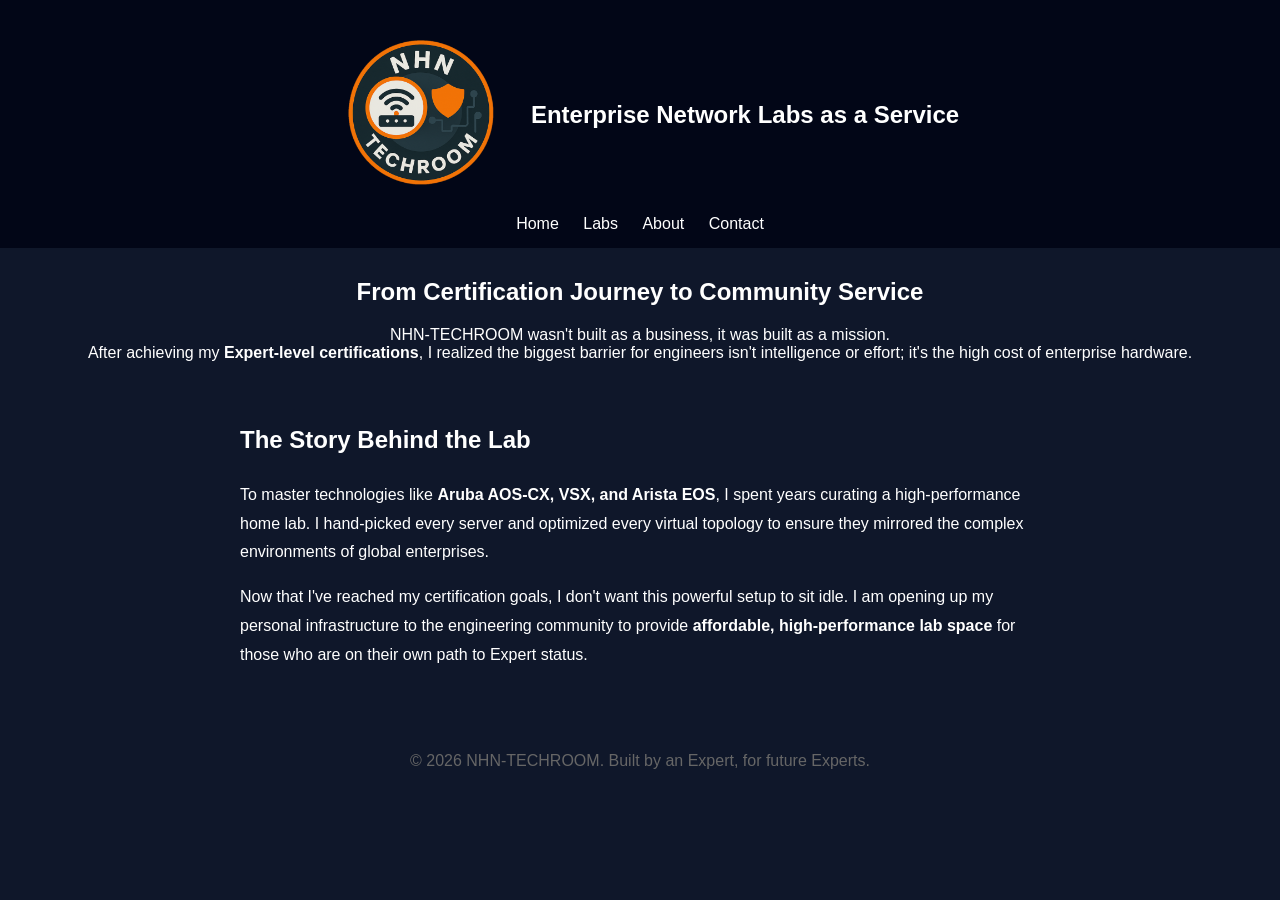
==== about.html @ ee811bfb "Update about.html" ====
<!DOCTYPE html>
<html>
<head>
    <title>About - NHN NETWORK LABS</title>
    <link rel="stylesheet" href="style.css">
</head>
<body>
    <header>
        <div style="display:flex; align-items:center; justify-content:center; gap:10px;">
            <img src="logo.png" alt="NHN Logo" width="200">
            <h2>Enterprise Network Labs as a Service</h2>
        </div>
        <nav>
            <a href="index.html">Home</a>
            <a href="labs.html">Labs</a>
            <a href="about.html">About</a>
            <a href="contact.html">Contact</a>
        </nav>
    </header>

    <section class="hero">
        <h1>From Certification Journey to Community Service</h1>
        <p>
            NHN-TECHROOM wasn't built as a business, it was built as a mission. <br>
            After achieving my <strong>Expert-level certifications</strong>, I realized the biggest barrier for engineers 
            isn't intelligence or effort; it's the high cost of enterprise hardware.
        </p>
    </section>

    <section class="section about-content">
        <div style="max-width: 800px; margin: auto; text-align: left; line-height: 1.8;">
            <h2>The Story Behind the Lab</h2>
            <p>
                To master technologies like <strong>Aruba AOS-CX, VSX, and Arista EOS</strong>, I spent years 
                curating a high-performance home lab. I hand-picked every server and optimized every 
                virtual topology to ensure they mirrored the complex environments of global enterprises.
            </p>
            <p>
                Now that I've reached my certification goals, I don't want this powerful setup to sit idle. 
                I am opening up my personal infrastructure to the engineering community to provide 
                <strong>affordable, high-performance lab space</strong> for those who are on their own 
                path to Expert status.
            </p>
          </div>
    </section>

    <footer style="text-align: center; padding: 40px; color: #666;">
        <p>&copy; 2026 NHN-TECHROOM. Built by an Expert, for future Experts.</p>
    </footer>
</body>
</html>
---- style.css ----
body {
  margin: 0;
  font-family: Arial;
  background: #0f172a;
  color: white;
}

header {
  background: #020617;
  padding: 15px;
  text-align: center;
}

nav a {
  margin: 0 10px;
  color: white;
  text-decoration: none;
}

.hero {
  text-align: center;
  padding: 10px 20px;
}

.section {
  padding: 10px 20px;
  text-align: center;
}

.cards {
  display: flex;
  flex-wrap: wrap;
  justify-content: center;
  gap: 20px;
}

.card {
  background: #1e293b;
  padding: 10px;
  width: 250px;
  border-radius: 10px;
}

.btn {
  background: #3b82f6;
  padding: 10px 15px;
  border-radius: 5px;
  color: white;
  text-decoration: none;
}
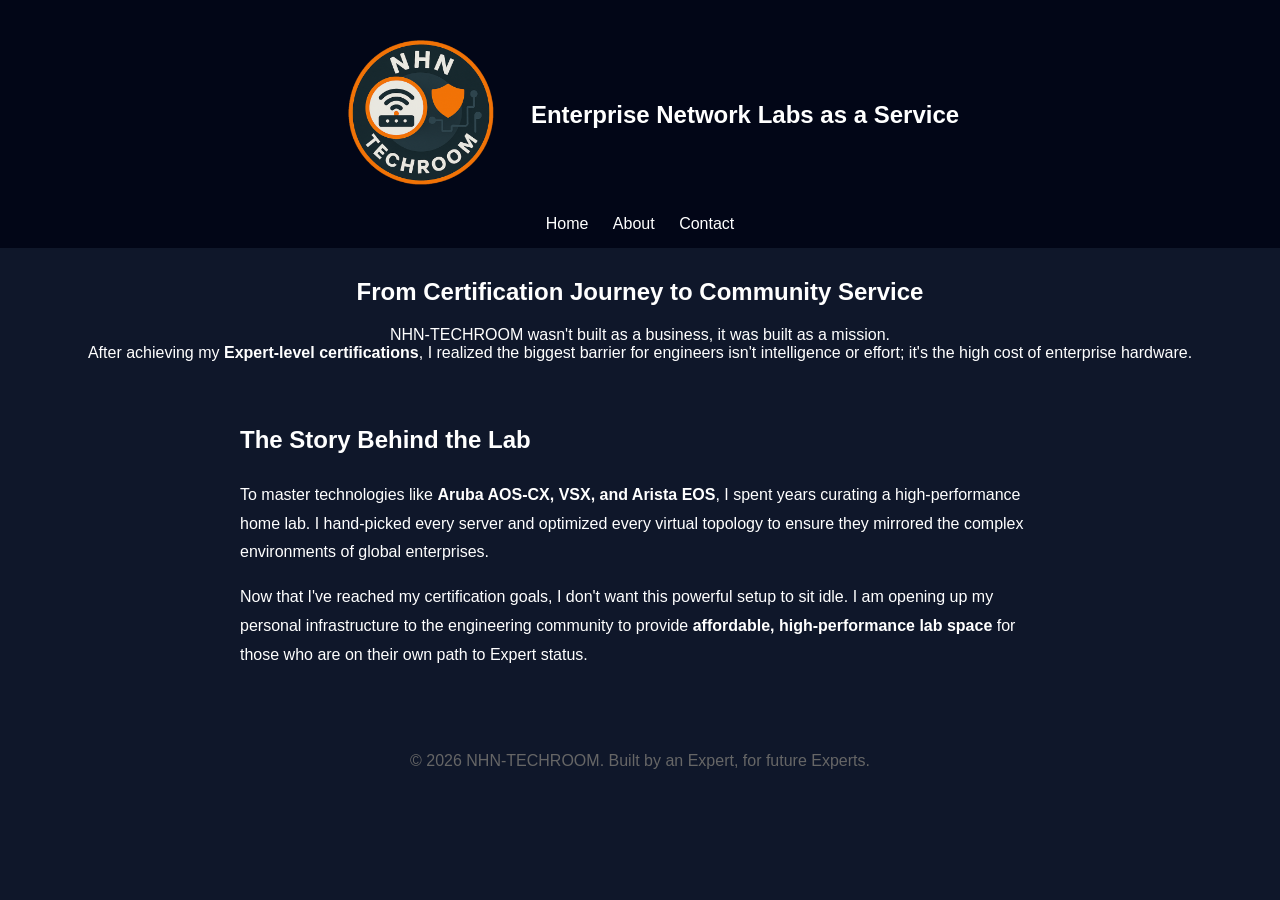
==== commit 0d2aba3e: "Update about.html" ====
--- a/about.html
+++ b/about.html
@@ -12,7 +12,6 @@
         </div>
         <nav>
             <a href="index.html">Home</a>
-            <a href="labs.html">Labs</a>
             <a href="about.html">About</a>
             <a href="contact.html">Contact</a>
         </nav>
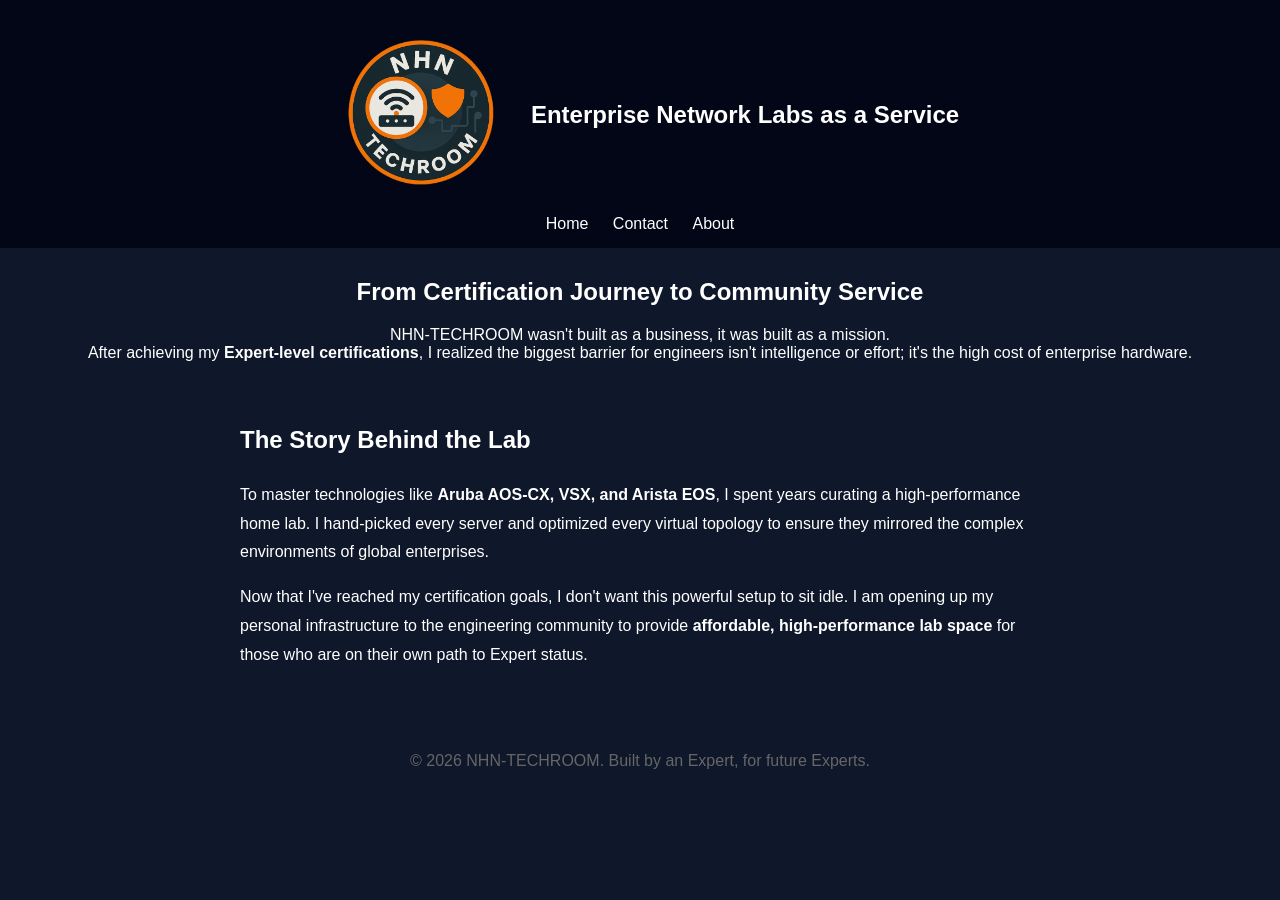
==== commit c9353393: "Update about.html" ====
--- a/about.html
+++ b/about.html
@@ -12,8 +12,8 @@
         </div>
         <nav>
             <a href="index.html">Home</a>
+            <a href="contact.html">Contact</a>
             <a href="about.html">About</a>
-            <a href="contact.html">Contact</a>
         </nav>
     </header>
 
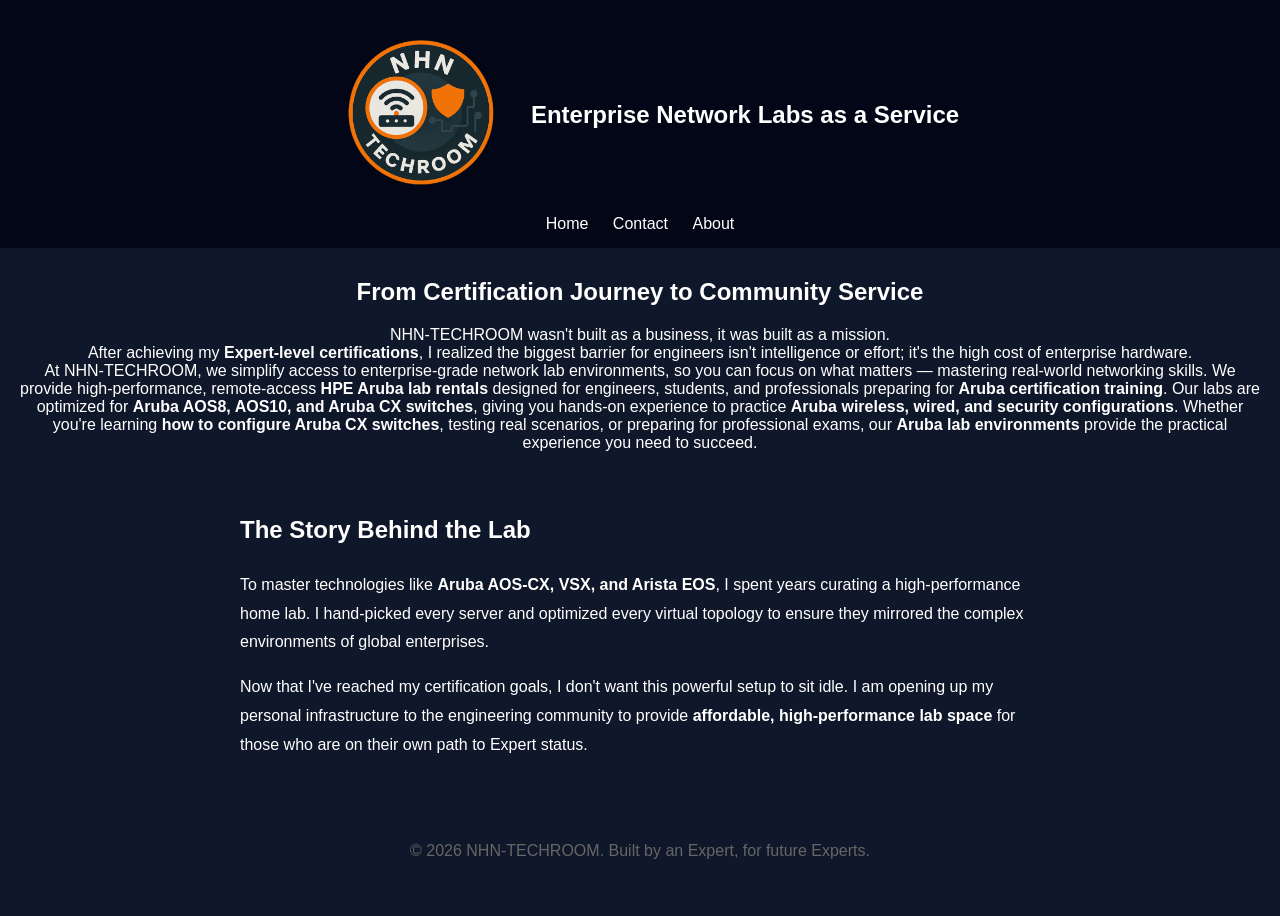
==== commit 35c06424: "Update about.html" ====
--- a/about.html
+++ b/about.html
@@ -22,7 +22,20 @@
         <p>
             NHN-TECHROOM wasn't built as a business, it was built as a mission. <br>
             After achieving my <strong>Expert-level certifications</strong>, I realized the biggest barrier for engineers 
-            isn't intelligence or effort; it's the high cost of enterprise hardware.
+            isn't intelligence or effort; it's the high cost of enterprise hardware.<br>
+
+            At NHN-TECHROOM, we simplify access to enterprise-grade network lab environments,
+            so you can focus on what matters — mastering real-world networking skills.
+
+            We provide high-performance, remote-access <strong>HPE Aruba lab rentals</strong> designed for engineers,
+            students, and professionals preparing for <strong>Aruba certification training</strong>.
+
+            Our labs are optimized for <strong>Aruba AOS8, AOS10, and Aruba CX switches</strong>,
+            giving you hands-on experience to practice <strong>Aruba wireless, wired, and security configurations</strong>.
+
+            Whether you're learning <strong>how to configure Aruba CX switches</strong>, testing real scenarios,
+            or preparing for professional exams, our <strong>Aruba lab environments</strong> provide the practical experience
+            you need to succeed.
         </p>
     </section>
 
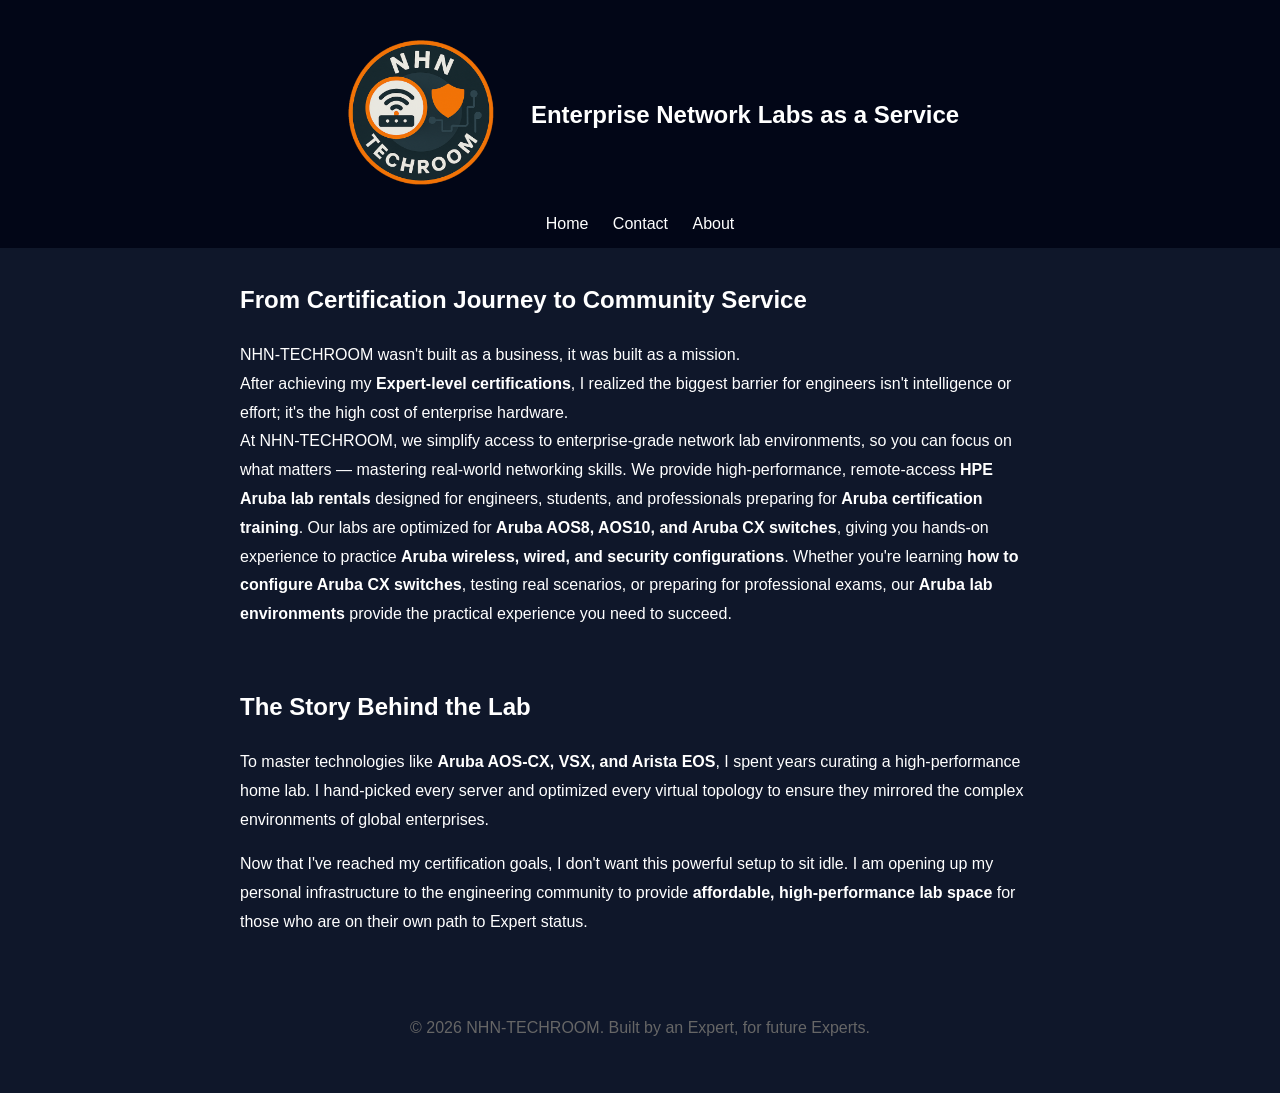
==== commit 3063f735: "Update about.html" ====
--- a/about.html
+++ b/about.html
@@ -18,6 +18,7 @@
     </header>
 
     <section class="hero">
+        <div style="max-width: 800px; margin: auto; text-align: left; line-height: 1.8;">
         <h1>From Certification Journey to Community Service</h1>
         <p>
             NHN-TECHROOM wasn't built as a business, it was built as a mission. <br>
@@ -37,6 +38,7 @@
             or preparing for professional exams, our <strong>Aruba lab environments</strong> provide the practical experience
             you need to succeed.
         </p>
+        </div>
     </section>
 
     <section class="section about-content">
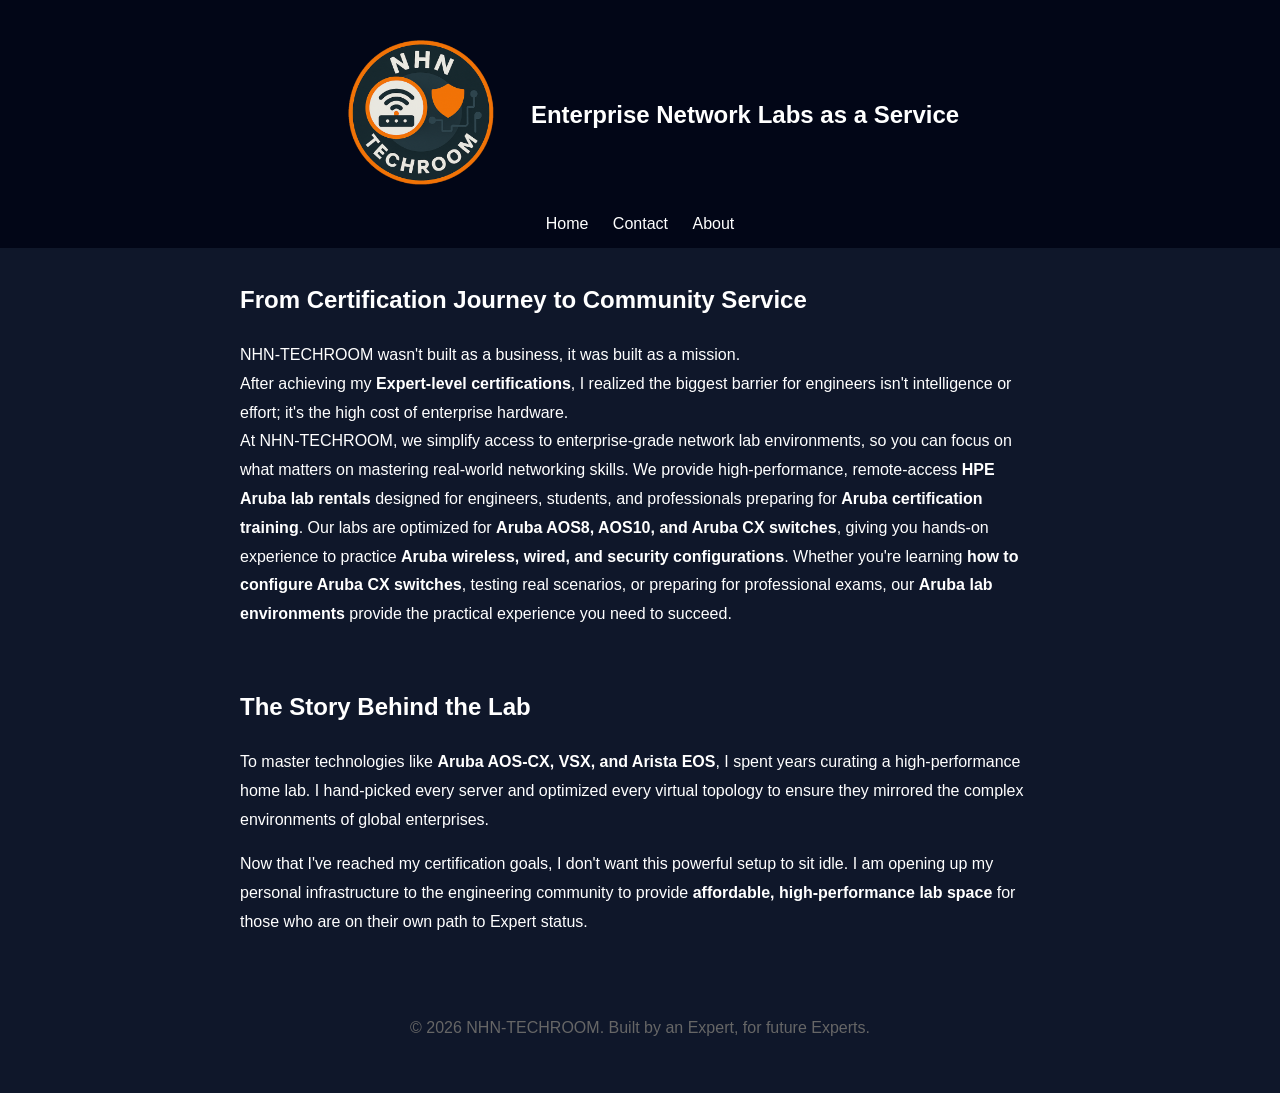
==== commit 278d172b: "Update about.html" ====
--- a/about.html
+++ b/about.html
@@ -26,7 +26,7 @@
             isn't intelligence or effort; it's the high cost of enterprise hardware.<br>
 
             At NHN-TECHROOM, we simplify access to enterprise-grade network lab environments,
-            so you can focus on what matters — mastering real-world networking skills.
+            so you can focus on what matters on mastering real-world networking skills.
 
             We provide high-performance, remote-access <strong>HPE Aruba lab rentals</strong> designed for engineers,
             students, and professionals preparing for <strong>Aruba certification training</strong>.
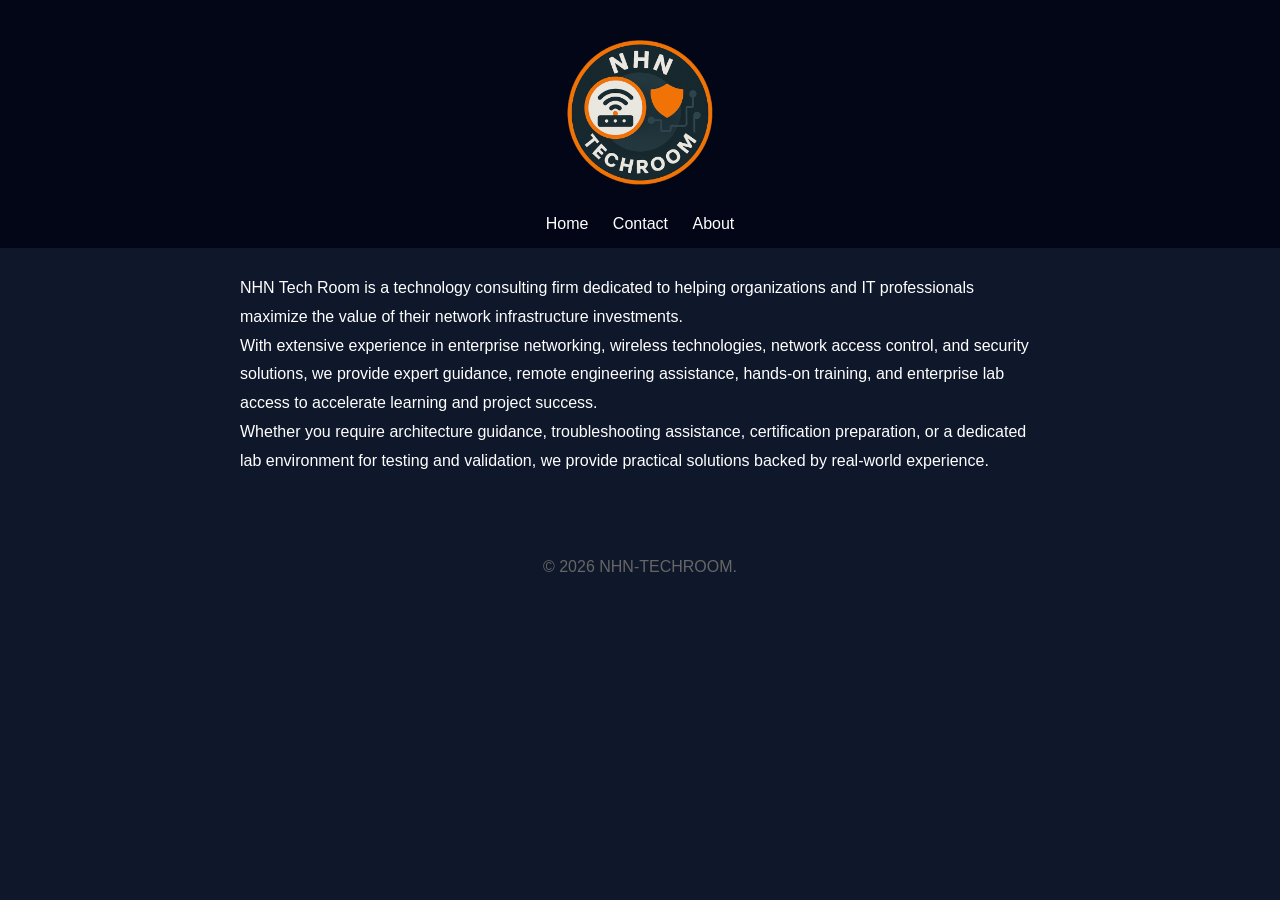
==== commit ac5b6ce0: "Update about.html" ====
--- a/about.html
+++ b/about.html
@@ -1,14 +1,16 @@
 <!DOCTYPE html>
 <html>
 <head>
-    <title>About - NHN NETWORK LABS</title>
+    <title>About - NHN TECHROOM</title>
     <link rel="stylesheet" href="style.css">
+    <script async src="https://pagead2.googlesyndication.com/pagead/js/adsbygoogle.js?client=ca-pub-4205106418834809"
+     crossorigin="anonymous"></script>
 </head>
 <body>
     <header>
         <div style="display:flex; align-items:center; justify-content:center; gap:10px;">
             <img src="logo.png" alt="NHN Logo" width="200">
-            <h2>Enterprise Network Labs as a Service</h2>
+            
         </div>
         <nav>
             <a href="index.html">Home</a>
@@ -19,47 +21,21 @@
 
     <section class="hero">
         <div style="max-width: 800px; margin: auto; text-align: left; line-height: 1.8;">
-        <h1>From Certification Journey to Community Service</h1>
+        
         <p>
-            NHN-TECHROOM wasn't built as a business, it was built as a mission. <br>
-            After achieving my <strong>Expert-level certifications</strong>, I realized the biggest barrier for engineers 
-            isn't intelligence or effort; it's the high cost of enterprise hardware.<br>
+            NHN Tech Room is a technology consulting firm dedicated to helping organizations and IT professionals maximize the value of their network infrastructure investments.<br>
+            With extensive experience in enterprise networking, wireless technologies, network access control, and security solutions, we provide expert guidance, remote engineering
+            assistance, hands-on training, and enterprise lab access to accelerate learning and project success.<br>
 
-            At NHN-TECHROOM, we simplify access to enterprise-grade network lab environments,
-            so you can focus on what matters on mastering real-world networking skills.
-
-            We provide high-performance, remote-access <strong>HPE Aruba lab rentals</strong> designed for engineers,
-            students, and professionals preparing for <strong>Aruba certification training</strong>.
-
-            Our labs are optimized for <strong>Aruba AOS8, AOS10, and Aruba CX switches</strong>,
-            giving you hands-on experience to practice <strong>Aruba wireless, wired, and security configurations</strong>.
-
-            Whether you're learning <strong>how to configure Aruba CX switches</strong>, testing real scenarios,
-            or preparing for professional exams, our <strong>Aruba lab environments</strong> provide the practical experience
-            you need to succeed.
+           Whether you require architecture guidance, troubleshooting assistance, certification preparation, or a dedicated lab environment for testing and validation, we provide 
+            practical solutions backed by real-world experience.<br>
         </p>
         </div>
     </section>
-
-    <section class="section about-content">
-        <div style="max-width: 800px; margin: auto; text-align: left; line-height: 1.8;">
-            <h2>The Story Behind the Lab</h2>
-            <p>
-                To master technologies like <strong>Aruba AOS-CX, VSX, and Arista EOS</strong>, I spent years 
-                curating a high-performance home lab. I hand-picked every server and optimized every 
-                virtual topology to ensure they mirrored the complex environments of global enterprises.
-            </p>
-            <p>
-                Now that I've reached my certification goals, I don't want this powerful setup to sit idle. 
-                I am opening up my personal infrastructure to the engineering community to provide 
-                <strong>affordable, high-performance lab space</strong> for those who are on their own 
-                path to Expert status.
-            </p>
-          </div>
-    </section>
+   
 
     <footer style="text-align: center; padding: 40px; color: #666;">
-        <p>&copy; 2026 NHN-TECHROOM. Built by an Expert, for future Experts.</p>
+        <p>&copy; 2026 NHN-TECHROOM.</p>
     </footer>
 </body>
 </html>
